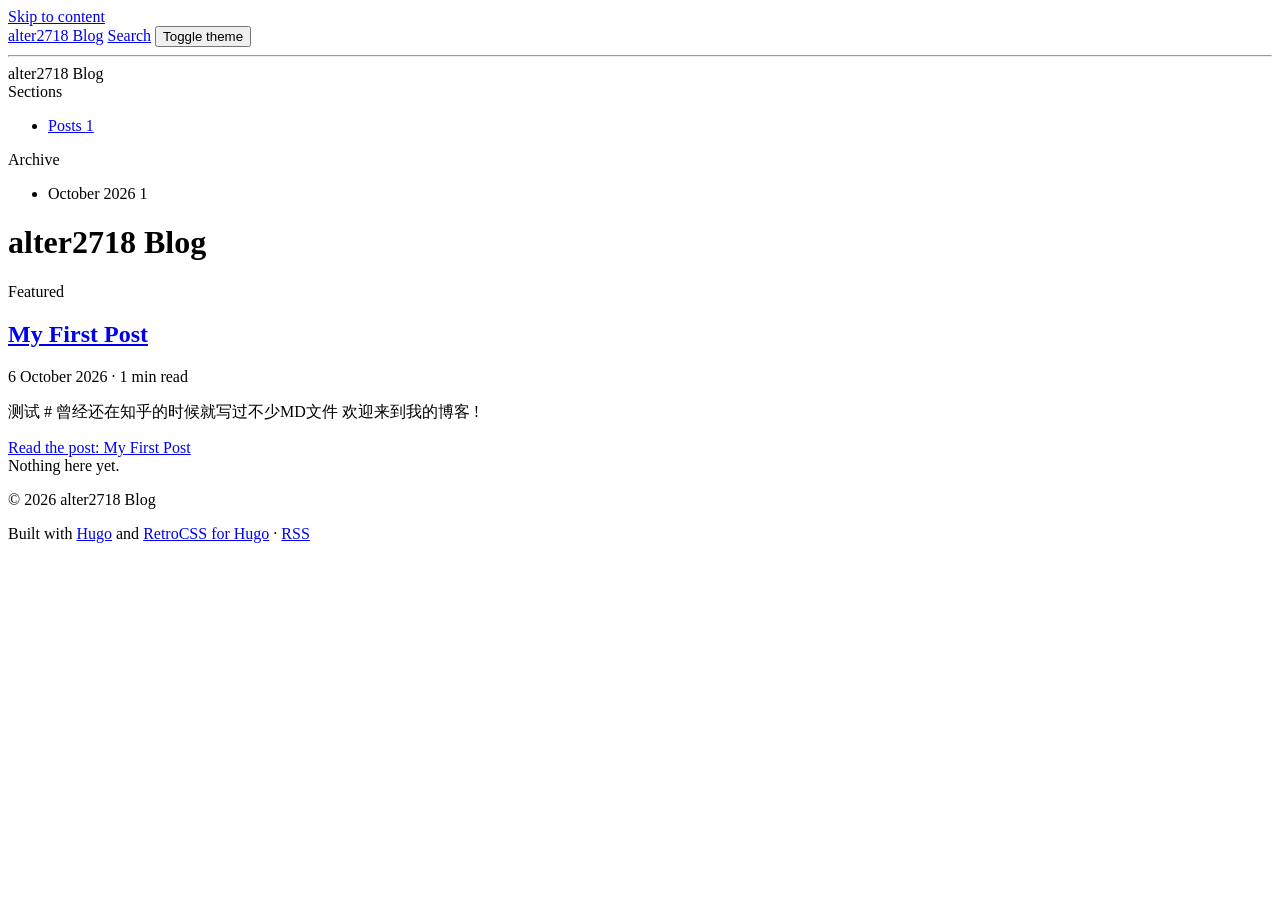
==== public/index.html @ 1653923e "Initial commit" ====
<!DOCTYPE html>
<html lang="zh-cn">
<head>
	<meta name="generator" content="Hugo 0.167.0"><script src="/livereload.js?mindelay=10&amp;v=2&amp;port=1313&amp;path=livereload" data-no-instant defer></script><script>
  try {
    var retroTheme = localStorage.getItem('retro-theme');
    if (retroTheme) document.documentElement.setAttribute('data-theme', retroTheme);
  } catch (e) {   }
</script>
<meta charset="utf-8">
<meta name="viewport" content="width=device-width, initial-scale=1.0">
<title>alter2718 Blog</title>
<link rel="canonical" href="http://localhost:1313/">

<meta property="og:type" content="website">
<meta property="og:site_name" content="alter2718 Blog">
<meta property="og:url" content="http://localhost:1313/">
<meta property="og:title" content="alter2718 Blog">
<meta name="twitter:card" content="summary">


<link rel="alternate" type="application/rss&#43;xml" href="http://localhost:1313/index.xml" title="alter2718 Blog">

<link rel="stylesheet" href="/css/site.css">
<script type="application/ld+json">{
  "@context": "https://schema.org",
  "@type": "WebSite",
  "name": "alter2718 Blog",
  "potentialAction": {
    "@type": "SearchAction",
    "query-input": "required name=search_term_string",
    "target": {
      "@type": "EntryPoint",
      "urlTemplate": "http://localhost:1313/search/?q={search_term_string}"
    }
  },
  "url": "http://localhost:1313/"
}</script></head>
<body class="retro-body-bg"><a class="retro-sr-only-focusable" href="#main">Skip to content</a>
<div class="retro-container">
  <nav class="retro-nav" aria-label="Main">
    <a class="retro-nav-item" href="/" aria-current="page">alter2718 Blog</a>
    <a class="retro-nav-item" href="/search/" data-retro-tooltip="Search">Search</a>

    <button class="retro-nav-item retro-theme-toggle" type="button"
            data-retro-tooltip="Toggle theme">
      Toggle theme
    </button>
  </nav>
</div>
<hr class="retro-mt-5 retro-border-muted">

  <div class="retro-main-layout retro-gap-4">
    <aside class="retro-sidebar retro-bg-light retro-border-right retro-shadow-lg"><div class="retro-sidebar-header">alter2718 Blog</div>
<nav class="retro-nav-vertical retro-w-full sidebar-widget" aria-label="Sections">
  <div class="retro-sidebar-section">
    <div class="retro-sidebar-group">Sections</div>
    <ul>
      <li>
        <a class="retro-nav-item" href="/posts/" aria-current="page">
          Posts
          <span class="retro-badge retro-badge-sm">1</span>
        </a>
      </li>
    </ul>
  </div>
</nav>
<div class="sidebar-widget">
  <div class="retro-sidebar-group">Archive</div>
  <ul class="retro-list retro-list-striped">
    <li>October 2026 <span class="retro-badge retro-badge-sm">1</span></li>
  </ul>
</div></aside>

    <main id="main" class="main-content retro-pb-8">
  <h1>alter2718 Blog</h1><article class="retro-card retro-mb-5 retro-shadow-lg">
  <div class="retro-card-header retro-flex retro-items-center retro-gap-2">
    <span class="retro-badge retro-badge-primary">Featured</span>
  </div>
  <div class="retro-card-content">
    <div class="featured-body">
      <div>
        <h2><a href="/posts/my-first-post/">My First Post</a></h2><div class="post-meta">
  <time datetime="2026-10-06">6 October 2026</time>
  <span aria-hidden="true">&middot;</span>
  <span>1 min read</span>
</div>

        <p> 测试 # 曾经还在知乎的时候就写过不少MD文件 欢迎来到我的博客 !
</p>
        <a class="retro-btn retro-btn-primary" href="/posts/my-first-post/">
          Read the post<span class="retro-sr-only">: My First Post</span>
        </a>
      </div>
    </div>
  </div>
</article>

  <div class="retro-alert retro-alert-info">
    <div class="retro-alert-body">Nothing here yet.</div>
  </div>
<footer class="site-footer">
  <p>
    &copy; 2026 alter2718 Blog
  </p>
  <p class="retro-text-sm retro-text-muted">
    Built with
    <a href="https://gohugo.io/">Hugo</a>
    and
    <a href="https://github.com/PhantomPixelDev/hugo-theme-retrocss" rel="noopener">RetroCSS for Hugo</a> &middot; <a href="/index.xml">RSS</a></p>
</footer>

    </main>
  </div><script src="/retrocss/retro.min.js" defer></script></body>
</html>
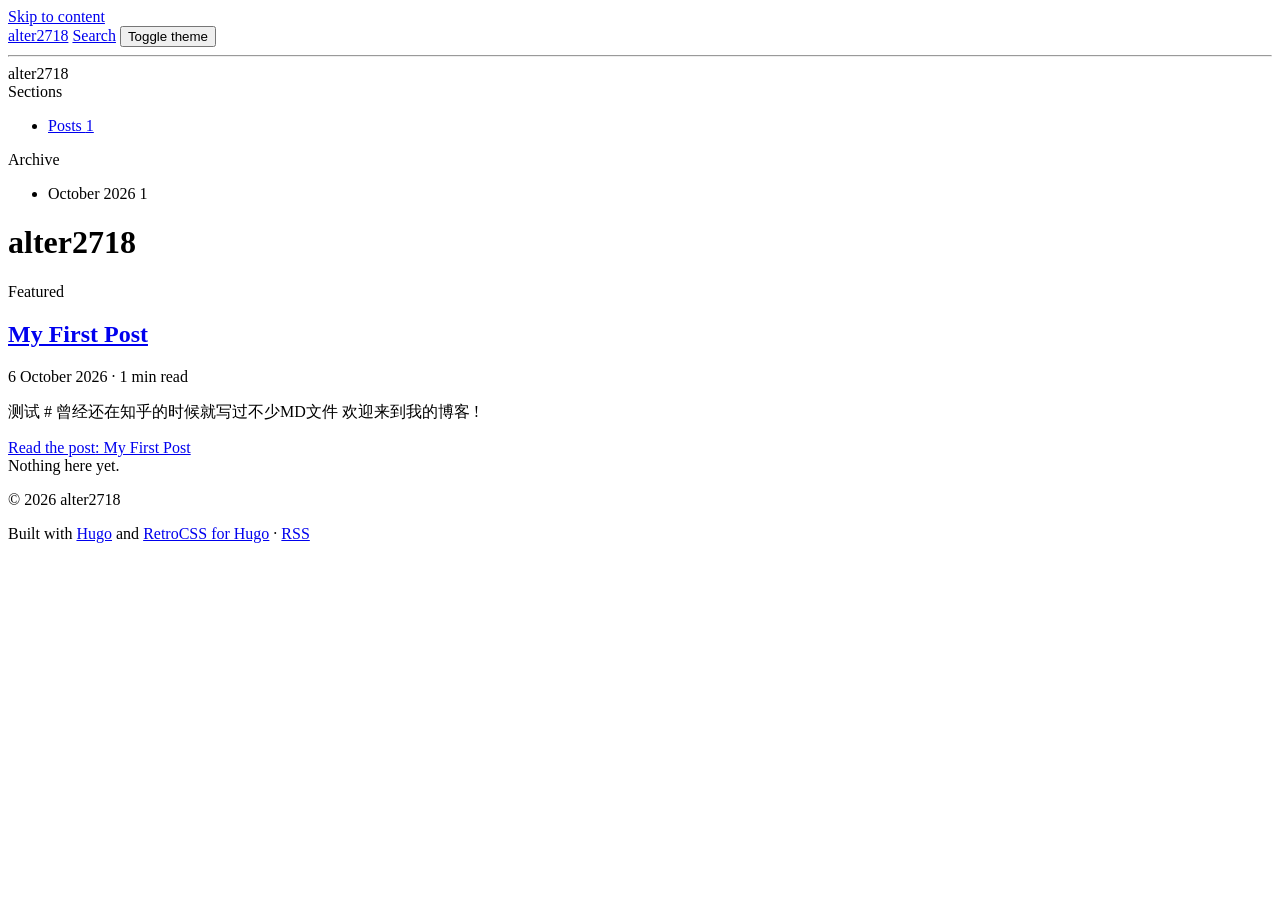
==== commit 23fc87ab: "最后一次测试" ====
--- a/public/index.html
+++ b/public/index.html
@@ -9,23 +9,23 @@
 </script>
 <meta charset="utf-8">
 <meta name="viewport" content="width=device-width, initial-scale=1.0">
-<title>alter2718 Blog</title>
+<title>alter2718</title>
 <link rel="canonical" href="http://localhost:1313/">
 
 <meta property="og:type" content="website">
-<meta property="og:site_name" content="alter2718 Blog">
+<meta property="og:site_name" content="alter2718">
 <meta property="og:url" content="http://localhost:1313/">
-<meta property="og:title" content="alter2718 Blog">
+<meta property="og:title" content="alter2718">
 <meta name="twitter:card" content="summary">
 
 
-<link rel="alternate" type="application/rss&#43;xml" href="http://localhost:1313/index.xml" title="alter2718 Blog">
+<link rel="alternate" type="application/rss&#43;xml" href="http://localhost:1313/index.xml" title="alter2718">
 
 <link rel="stylesheet" href="/css/site.css">
 <script type="application/ld+json">{
   "@context": "https://schema.org",
   "@type": "WebSite",
-  "name": "alter2718 Blog",
+  "name": "alter2718",
   "potentialAction": {
     "@type": "SearchAction",
     "query-input": "required name=search_term_string",
@@ -39,7 +39,7 @@
 <body class="retro-body-bg"><a class="retro-sr-only-focusable" href="#main">Skip to content</a>
 <div class="retro-container">
   <nav class="retro-nav" aria-label="Main">
-    <a class="retro-nav-item" href="/" aria-current="page">alter2718 Blog</a>
+    <a class="retro-nav-item" href="/" aria-current="page">alter2718</a>
     <a class="retro-nav-item" href="/search/" data-retro-tooltip="Search">Search</a>
 
     <button class="retro-nav-item retro-theme-toggle" type="button"
@@ -51,7 +51,7 @@
 <hr class="retro-mt-5 retro-border-muted">
 
   <div class="retro-main-layout retro-gap-4">
-    <aside class="retro-sidebar retro-bg-light retro-border-right retro-shadow-lg"><div class="retro-sidebar-header">alter2718 Blog</div>
+    <aside class="retro-sidebar retro-bg-light retro-border-right retro-shadow-lg"><div class="retro-sidebar-header">alter2718</div>
 <nav class="retro-nav-vertical retro-w-full sidebar-widget" aria-label="Sections">
   <div class="retro-sidebar-section">
     <div class="retro-sidebar-group">Sections</div>
@@ -73,7 +73,7 @@
 </div></aside>
 
     <main id="main" class="main-content retro-pb-8">
-  <h1>alter2718 Blog</h1><article class="retro-card retro-mb-5 retro-shadow-lg">
+  <h1>alter2718</h1><article class="retro-card retro-mb-5 retro-shadow-lg">
   <div class="retro-card-header retro-flex retro-items-center retro-gap-2">
     <span class="retro-badge retro-badge-primary">Featured</span>
   </div>
@@ -86,7 +86,8 @@
   <span>1 min read</span>
 </div>
 
-        <p> 测试 # 曾经还在知乎的时候就写过不少MD文件 欢迎来到我的博客 !
+        <p> 测试 # 曾经还在知乎的时候就写过不少MD文件
+欢迎来到我的博客 !
 </p>
         <a class="retro-btn retro-btn-primary" href="/posts/my-first-post/">
           Read the post<span class="retro-sr-only">: My First Post</span>
@@ -101,7 +102,7 @@
   </div>
 <footer class="site-footer">
   <p>
-    &copy; 2026 alter2718 Blog
+    &copy; 2026 alter2718
   </p>
   <p class="retro-text-sm retro-text-muted">
     Built with
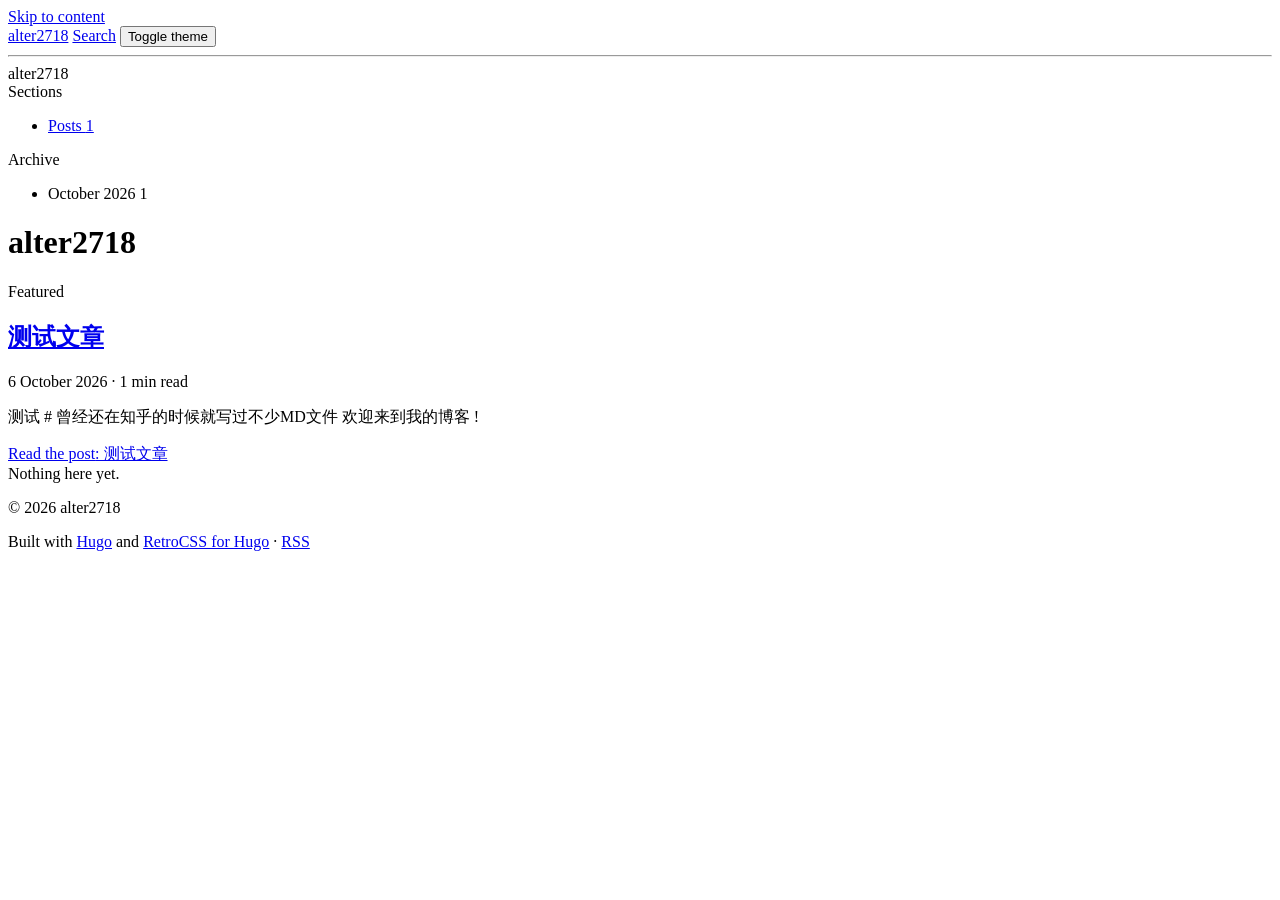
==== commit f1039d1b: "Upload new passage" ====
--- a/public/index.html
+++ b/public/index.html
@@ -80,7 +80,7 @@
   <div class="retro-card-content">
     <div class="featured-body">
       <div>
-        <h2><a href="/posts/my-first-post/">My First Post</a></h2><div class="post-meta">
+        <h2><a href="/posts/my-first-post/">测试文章</a></h2><div class="post-meta">
   <time datetime="2026-10-06">6 October 2026</time>
   <span aria-hidden="true">&middot;</span>
   <span>1 min read</span>
@@ -90,7 +90,7 @@
 欢迎来到我的博客 !
 </p>
         <a class="retro-btn retro-btn-primary" href="/posts/my-first-post/">
-          Read the post<span class="retro-sr-only">: My First Post</span>
+          Read the post<span class="retro-sr-only">: 测试文章</span>
         </a>
       </div>
     </div>
